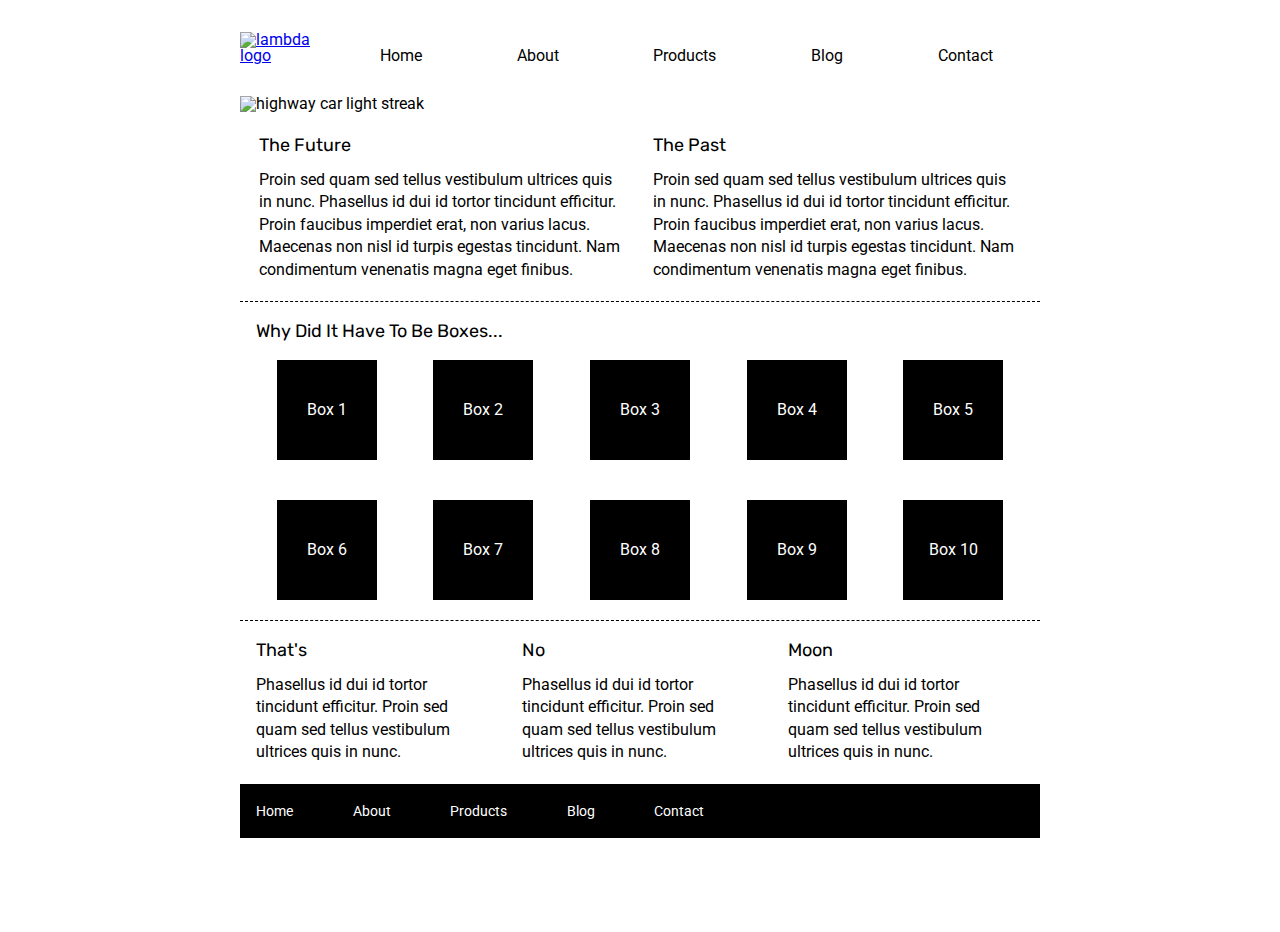
==== index.html @ ac98adf1 "Added navigation logo, navigation, and header image" ====
<!doctype html>

<html lang="en">
<head>
  <meta charset="utf-8">

  <title>Sprint Challenge - Home</title>

  <link href="https://fonts.googleapis.com/css?family=Roboto|Rubik" rel="stylesheet">
  <link rel="stylesheet" href="css/index.css">

</head>

<body>
    <div class="container">
        <header>
            <div class="header-logo">
                <a href="index.html">
                    <img src="img/lambda-black.png" alt="lambda logo">
                </a>
            </div>
            <nav>
                <a href="index.html">Home</a>
                <a href="about.html">About</a>
                <a href="#">Products</a>
                <a href="#">Blog</a>
                <a href="#">Contact</a>
            </nav>
        </header>
        <section>
            <div class="jumbo-logo">
                <img src="img/jumbo.jpg" alt="highway car light streak">
            </div>
        </section>
        <section class="top-content">
            <div class="text-container">
                <h2>The Future</h2>
                <p>Proin sed quam sed tellus vestibulum ultrices quis in nunc. Phasellus id dui id tortor tincidunt efficitur. Proin faucibus imperdiet erat, non varius lacus. Maecenas non nisl id turpis egestas tincidunt. Nam condimentum venenatis magna eget finibus.</p>
            </div>
            <div class="text-container">
                <h2>The Past</h2>
                <p>Proin sed quam sed tellus vestibulum ultrices quis in nunc. Phasellus id dui id tortor tincidunt efficitur. Proin faucibus imperdiet erat, non varius lacus. Maecenas non nisl id turpis egestas tincidunt. Nam condimentum venenatis magna eget finibus.</p>
            </div>
        </section>
        
        <section class="middle-content">
        
            <h2>Why Did It Have To Be Boxes...</h2>
            
            <div class="boxes">
                <div class="box">Box 1</div>
                <div class="box">Box 2</div>
                <div class="box">Box 3</div>
                <div class="box">Box 4</div>
                <div class="box">Box 5</div>
                <div class="box">Box 6</div>
                <div class="box">Box 7</div>
                <div class="box">Box 8</div>
                <div class="box">Box 9</div>
                <div class="box">Box 10</div>
            </div>
        
        </section>

        <section class="bottom-content">

            <div class="text-container">
                <h2>That's</h2>
                <p>Phasellus id dui id tortor tincidunt efficitur. Proin sed quam sed tellus vestibulum ultrices quis in nunc.</p>
            </div>
            <div class="text-container">
                <h2>No</h2>
                <p>Phasellus id dui id tortor tincidunt efficitur. Proin sed quam sed tellus vestibulum ultrices quis in nunc.</p>
            </div>
            <div class="text-container">
                <h2>Moon</h2>
                <p>Phasellus id dui id tortor tincidunt efficitur. Proin sed quam sed tellus vestibulum ultrices quis in nunc.</p>
            </div>

        </section>
        
        <footer>
            <nav>
                <a href="#">Home</a>
                <a href="#">About</a>
                <a href="#">Products</a>
                <a href="#">Blog</a>
                <a href="#">Contact</a>
            </nav>
        </footer>
    </div><!-- container -->        
</body>
</html>
---- css/index.css ----
/* http://meyerweb.com/eric/tools/css/reset/ 
   v2.0 | 20110126
   License: none (public domain)
*/

html,
body,
div,
span,
applet,
object,
iframe,
h1,
h2,
h3,
h4,
h5,
h6,
p,
blockquote,
pre,
a,
abbr,
acronym,
address,
big,
cite,
code,
del,
dfn,
em,
img,
ins,
kbd,
q,
s,
samp,
small,
strike,
strong,
sub,
sup,
tt,
var,
b,
u,
i,
center,
dl,
dt,
dd,
ol,
ul,
li,
fieldset,
form,
label,
legend,
table,
caption,
tbody,
tfoot,
thead,
tr,
th,
td,
article,
aside,
canvas,
details,
embed,
figure,
figcaption,
footer,
header,
hgroup,
menu,
nav,
output,
ruby,
section,
summary,
time,
mark,
audio,
video {
  margin: 0;
  padding: 0;
  border: 0;
  font-size: 100%;
  font: inherit;
  vertical-align: baseline;
}
/* HTML5 display-role reset for older browsers */
article,
aside,
details,
figcaption,
figure,
footer,
header,
hgroup,
menu,
nav,
section {
  display: block;
}
body {
  line-height: 1;
}
ol,
ul {
  list-style: none;
}
blockquote,
q {
  quotes: none;
}
blockquote:before,
blockquote:after,
q:before,
q:after {
  content: "";
  content: none;
}
table {
  border-collapse: collapse;
  border-spacing: 0;
}

* {
  box-sizing: border-box;
}

html,
body {
  height: 100%;
  font-family: "Roboto", sans-serif;
}

h1,
h2,
h3,
h4,
h5 {
  font-size: 18px;
  margin-bottom: 15px;
  font-family: "Rubik", sans-serif;
}

p {
  line-height: 1.4;
}

.container {
  width: 800px;
  margin: 0 auto;
}

header {
  display: flex;
  margin: 2rem 0;
}

header nav {
  display: flex;
  width: 100%;
  justify-content: space-around;
  align-items: flex-end;
}

header nav a {
  color: black;
  text-decoration: none;
}

.jumbo-logo {
  display: flex;
  flex-flow: column nowrap;
}

.top-content {
  display: flex;
  flex-wrap: wrap;
  justify-content: space-evenly;
  margin-top: 1.5rem;
  margin-bottom: 20px;
  border-bottom: 1px dashed black;
}

.top-content .text-container {
  width: 48%;
  padding: 0 1%;
  padding-bottom: 20px;
}

.middle-content {
  margin-bottom: 20px;
  border-bottom: 1px dashed black;
}

.middle-content h2 {
  padding: 0 2%;
  margin-bottom: 0;
}

.middle-content .boxes {
  display: flex;
  flex-wrap: wrap;
  justify-content: space-evenly;
}

.middle-content .boxes .box {
  width: 12.5%;
  height: 100px;
  background: black;
  margin: 20px 2.5%;
  color: white;
  display: flex;
  align-items: center;
  justify-content: center;
}

.bottom-content {
  display: flex;
  margin: 0 2% 20px;
  justify-content: space-around;
}

.bottom-content .text-container {
  padding-right: 4%;
}

.bottom-content .text-container:last-child {
  padding-right: 0;
}

footer {
  width: 100%;
  background: black;
}

footer nav {
  width: 60%;
  display: flex;
  justify-content: space-between;
  align-items: center;
  padding: 20px 2%;
  font-size: 14px;
}

footer nav a {
  color: white;
  text-decoration: none;
}
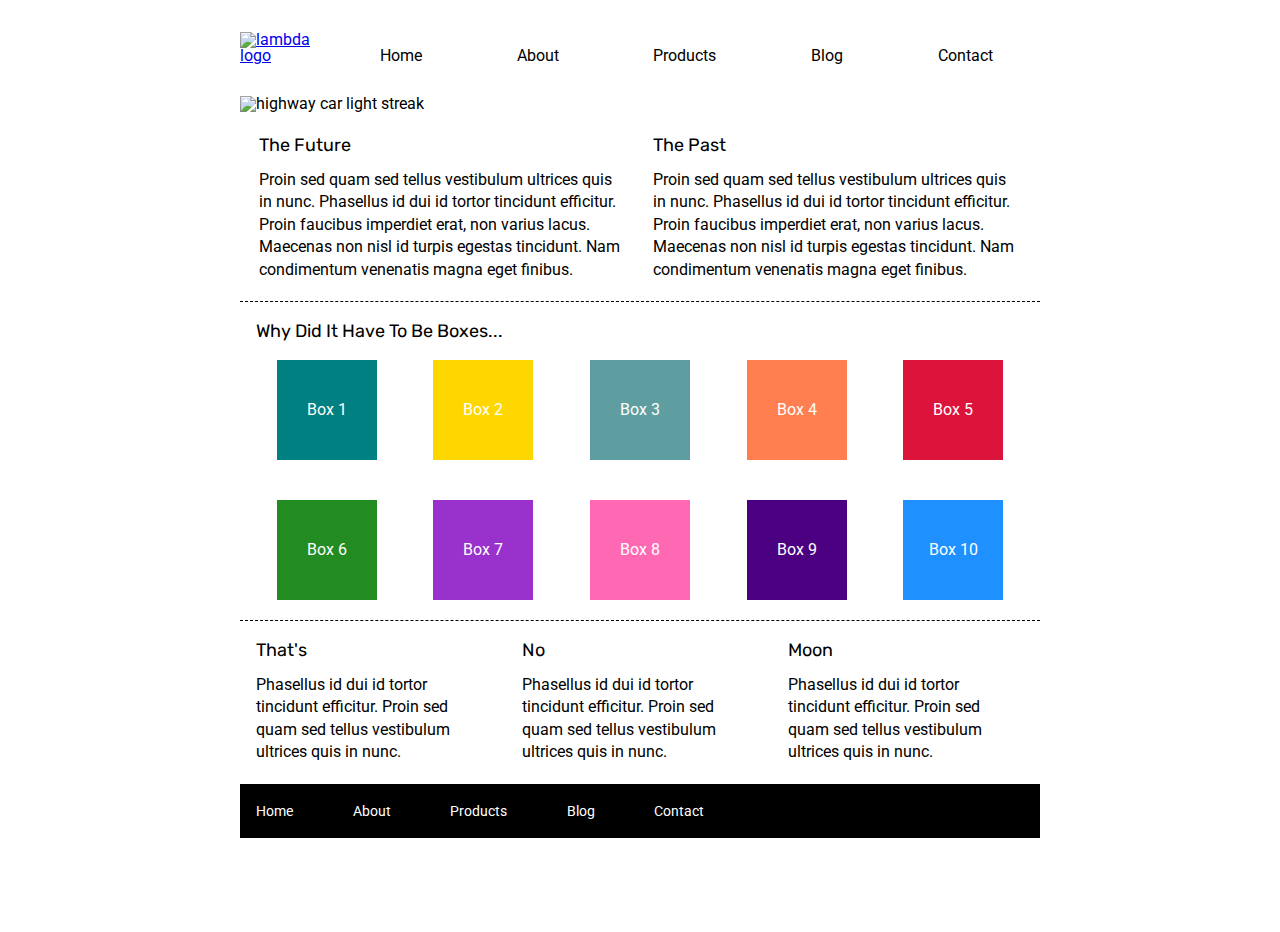
==== commit 65f033de: "Added proper colors to boxes" ====
--- a/index.html
+++ b/index.html
@@ -48,16 +48,16 @@
             <h2>Why Did It Have To Be Boxes...</h2>
             
             <div class="boxes">
-                <div class="box">Box 1</div>
-                <div class="box">Box 2</div>
-                <div class="box">Box 3</div>
-                <div class="box">Box 4</div>
-                <div class="box">Box 5</div>
-                <div class="box">Box 6</div>
-                <div class="box">Box 7</div>
-                <div class="box">Box 8</div>
-                <div class="box">Box 9</div>
-                <div class="box">Box 10</div>
+                <div class="teal-box">Box 1</div>
+                <div class="gold-box">Box 2</div>
+                <div class="cadetblue-box">Box 3</div>
+                <div class="coral-box">Box 4</div>
+                <div class="crimson-box">Box 5</div>
+                <div class="forestgreen-box">Box 6</div>
+                <div class="darkorchid-box">Box 7</div>
+                <div class="hotpink-box">Box 8</div>
+                <div class="indigo-box">Box 9</div>
+                <div class="dodgerblue-box">Box 10</div>
             </div>
         
         </section>
--- a/css/index.css
+++ b/css/index.css
@@ -210,10 +210,109 @@
   justify-content: space-evenly;
 }
 
-.middle-content .boxes .box {
-  width: 12.5%;
-  height: 100px;
-  background: black;
+.middle-content .boxes .teal-box {
+  width: 12.5%;
+  height: 100px;
+  background: teal;
+  margin: 20px 2.5%;
+  color: white;
+  display: flex;
+  align-items: center;
+  justify-content: center;
+}
+
+.middle-content .boxes .gold-box {
+  width: 12.5%;
+  height: 100px;
+  background: gold;
+  margin: 20px 2.5%;
+  color: white;
+  display: flex;
+  align-items: center;
+  justify-content: center;
+}
+
+.middle-content .boxes .cadetblue-box {
+  width: 12.5%;
+  height: 100px;
+  background: cadetblue;
+  margin: 20px 2.5%;
+  color: white;
+  display: flex;
+  align-items: center;
+  justify-content: center;
+}
+
+.middle-content .boxes .coral-box {
+  width: 12.5%;
+  height: 100px;
+  background: coral;
+  margin: 20px 2.5%;
+  color: white;
+  display: flex;
+  align-items: center;
+  justify-content: center;
+}
+
+.middle-content .boxes .crimson-box {
+  width: 12.5%;
+  height: 100px;
+  background: crimson;
+  margin: 20px 2.5%;
+  color: white;
+  display: flex;
+  align-items: center;
+  justify-content: center;
+}
+
+.middle-content .boxes .forestgreen-box {
+  width: 12.5%;
+  height: 100px;
+  background: forestgreen;
+  margin: 20px 2.5%;
+  color: white;
+  display: flex;
+  align-items: center;
+  justify-content: center;
+}
+
+.middle-content .boxes .darkorchid-box {
+  width: 12.5%;
+  height: 100px;
+  background: darkorchid;
+  margin: 20px 2.5%;
+  color: white;
+  display: flex;
+  align-items: center;
+  justify-content: center;
+}
+
+.middle-content .boxes .hotpink-box {
+  width: 12.5%;
+  height: 100px;
+  background: hotpink;
+  margin: 20px 2.5%;
+  color: white;
+  display: flex;
+  align-items: center;
+  justify-content: center;
+}
+
+.middle-content .boxes .indigo-box {
+  width: 12.5%;
+  height: 100px;
+  background: indigo;
+  margin: 20px 2.5%;
+  color: white;
+  display: flex;
+  align-items: center;
+  justify-content: center;
+}
+
+.middle-content .boxes .dodgerblue-box {
+  width: 12.5%;
+  height: 100px;
+  background: dodgerblue;
   margin: 20px 2.5%;
   color: white;
   display: flex;
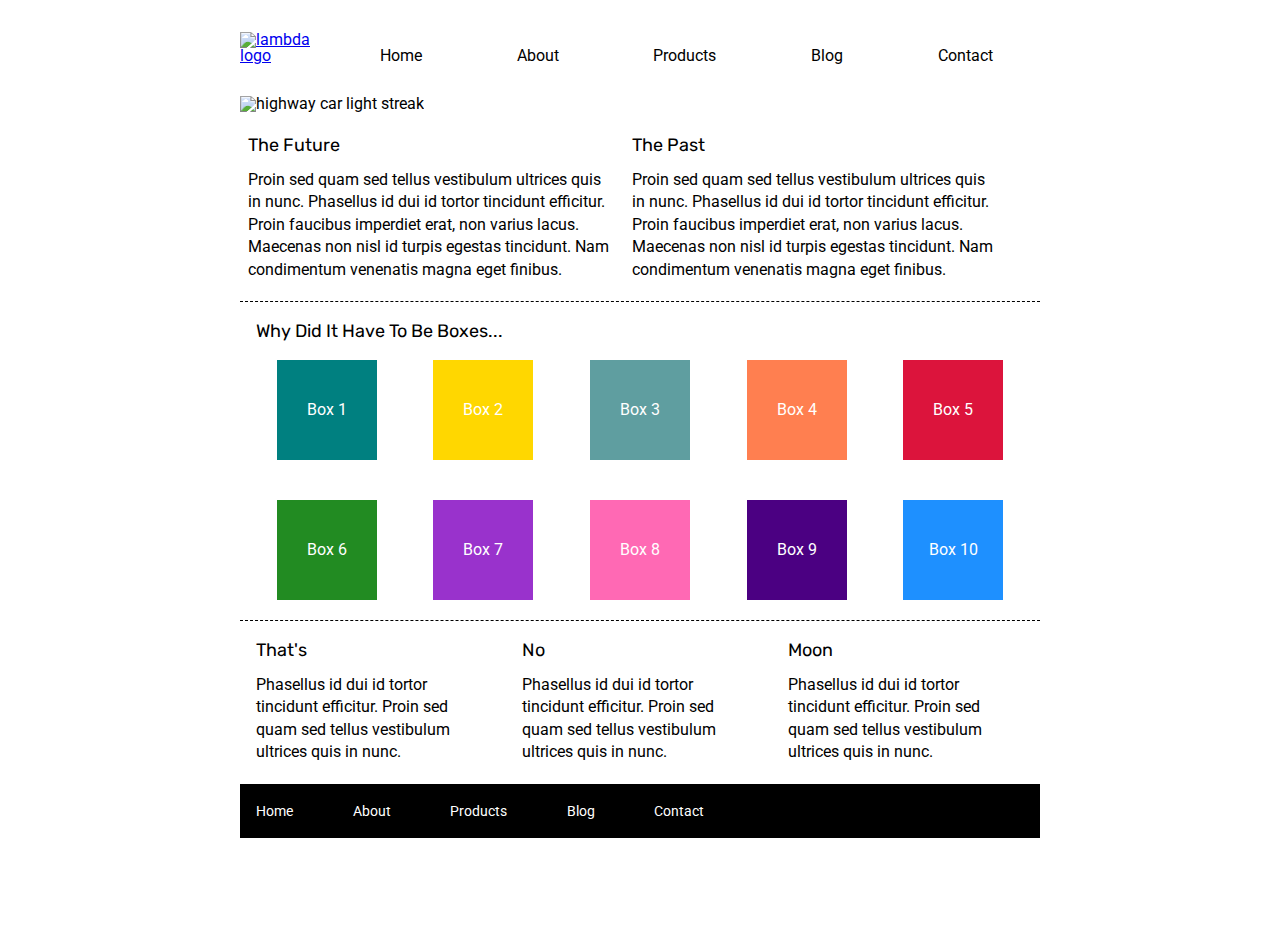
==== commit 421df5c6: "Completed middle section of about page" ====
--- a/index.html
+++ b/index.html
@@ -13,6 +13,7 @@
 
 <body>
     <div class="container">
+
         <header>
             <div class="header-logo">
                 <a href="index.html">
@@ -27,11 +28,13 @@
                 <a href="#">Contact</a>
             </nav>
         </header>
+
         <section>
-            <div class="jumbo-logo">
+            <div class="index-header">
                 <img src="img/jumbo.jpg" alt="highway car light streak">
             </div>
         </section>
+
         <section class="top-content">
             <div class="text-container">
                 <h2>The Future</h2>
--- a/css/index.css
+++ b/css/index.css
@@ -174,15 +174,10 @@
   text-decoration: none;
 }
 
-.jumbo-logo {
-  display: flex;
-  flex-flow: column nowrap;
-}
-
 .top-content {
   display: flex;
   flex-wrap: wrap;
-  justify-content: space-evenly;
+  justify-content: flex-start;
   margin-top: 1.5rem;
   margin-bottom: 20px;
   border-bottom: 1px dashed black;
@@ -194,6 +189,13 @@
   padding-bottom: 20px;
 }
 
+/* Specific to about page */
+.top-content .about-container {
+  padding-left: 15px;
+  padding-right: 15px;
+  padding-bottom: 20px;
+}
+
 .middle-content {
   margin-bottom: 20px;
   border-bottom: 1px dashed black;
@@ -320,6 +322,34 @@
   justify-content: center;
 }
 
+.about-content-row {
+  display: flex;
+  flex-flow: row nowrap;
+}
+
+.about-content-row div {
+  margin: 10px;
+  border-bottom: 1px dashed black;
+}
+
+.about-content-row h2 {
+  margin-top: 10px;
+}
+
+.about-content-row a {
+  display: flex;
+  flex: column nowrap;
+  justify-content: center;
+  width: 140px;
+  margin-top: 15px;
+  margin-bottom: 20px;
+  padding: 10px 25px;
+  color: black;
+  border: 2px solid black;
+  border-radius: 10px;
+  text-decoration: none;
+}
+
 .bottom-content {
   display: flex;
   margin: 0 2% 20px;
